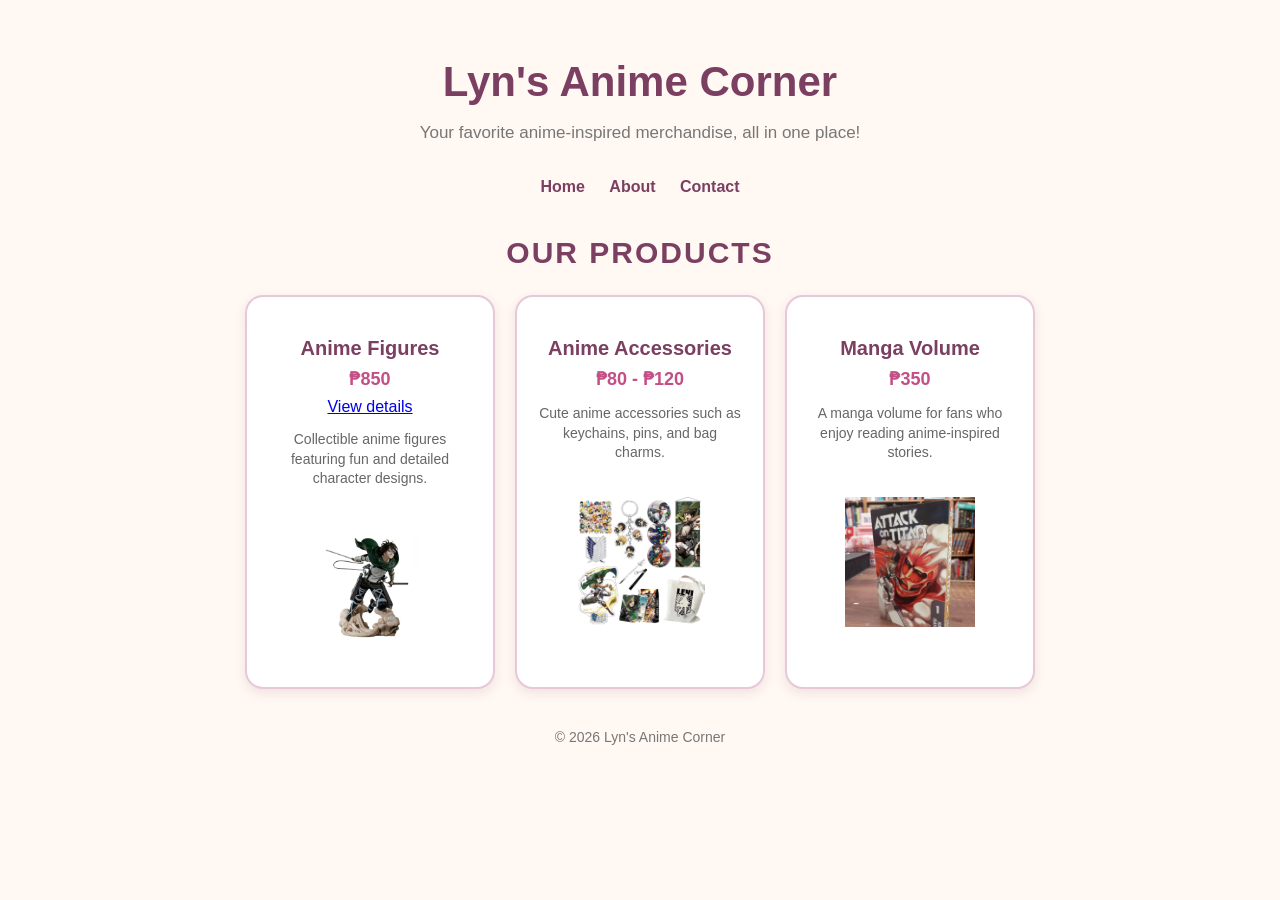
==== index.html @ 78e8f62b "Add anime figures product detail page" ====
<!DOCTYPE html>
<html lang="en">
<head>
    <meta charset="UTF-8">
    <meta name="viewport" content="width=device-width, initial-scale=1.0">
    <title>Lyn's Anime Corner</title>

    <style>
        body {
            font-family: Arial, sans-serif;
            max-width: 1000px;
            margin: 0 auto;
            padding: 30px 20px;
            background-color: #fff8f3;
            color: #333;
        }

        h1 {
            text-align: center;
            font-size: 42px;
            color: #7b3f61;
            margin-bottom: 5px;
        }

        header > p {
            text-align: center;
            font-size: 17px;
            color: #777;
            margin-bottom: 35px;
        }

        .shop-layout {
            display: flex;
            gap: 30px;
            align-items: stretch;
        }

        .owner {
            width: 30%;
            text-align: center;
            background-color: #f3dce8;
            padding: 25px;
            border-radius: 18px;
            box-sizing: border-box;
        }

        .owner h2 {
            color: #7b3f61;
        }

        .owner img {
            width: 180px;
            max-width: 100%;
            margin-top: 15px;
        }

        .products {
                width: 100%;
                text-align: center;
        }

        .products > h2 {
            text-align: center;
            font-size: 30px;
            color: #7b3f61;
            margin-top: 0;
            margin-bottom: 25px;
            text-transform: uppercase;
            letter-spacing: 2px;
        }

        .product-list {
                display: flex;
                justify-content: center;
                gap: 20px;
        }

        article {
            flex: 1;
            max-width: 250px;
            text-align: center;
            padding: 20px;
            background-color: #ffffff;
            border: 2px solid #e8c8d8;
            border-radius: 18px;
            box-sizing: border-box;
            box-shadow: 0 4px 12px rgba(123, 63, 97, 0.12);
            transition: transform 0.2s ease, box-shadow 0.2s ease;
        }

        article:hover {
            transform: translateY(-5px);
            box-shadow: 0 8px 18px rgba(123, 63, 97, 0.2);
        }

        article h3 {
            color: #7b3f61;
            font-size: 20px;
            margin-bottom: 8px;
        }

        article p:first-of-type {
            font-size: 18px;
            font-weight: bold;
            color: #c44f87;
            margin: 8px;
        }

        article p:nth-of-type(2) {
            color: #666;
            font-size: 14px;
            line-height: 1.4;
        }

        article img {
            width: 130px;
            height: 150px;
            object-fit: contain;
            margin-top: 10px;
        }

        @media (max-width: 800px) {
            .shop-layout {
                flex-direction: column;
            }

            .owner,
            .products {
                width: 100%;
            }

            .product-list {
                flex-direction: column;
            }
        }

        nav {
            text-align: center;
            margin: 20px 0 40px;
        }

        nav ul {
            list-style: none;
            padding: 0;
            margin: 0;
        }

        nav li {
            display: inline-block;
            margin: 0 10px;
        }

        nav a {
            text-decoration: none;
            color: #7b3f61;
            font-weight: bold;
        }

        nav a:hover {
            color: #c44f87;
        }

        footer {
            text-align: center;
            margin-top: 40px;
            color: #777;
            font-size: 14px;
        }

    </style>
</head>

<body>

    <header>
        <h1>Lyn's Anime Corner</h1>

        <p>Your favorite anime-inspired merchandise, all in one place!</p>

        <nav>
            <ul>
                <li><a href="index.html">Home</a></li>
                <li><a href="about.html">About</a></li>
                <li><a href="contact.html">Contact</a></li>
            </ul>
        </nav>
    </header>

    <main>

        <div class="shop-layout">

        <div class="products">

            <h2>Our Products</h2>

            <div class="product-list">

                <article>
                    <h3>Anime Figures</h3>
                    <p>₱850</p>
                        <a href="products/anime-figures.html">View details</a>
                    <p>Collectible anime figures featuring fun and detailed character designs.</p>
                    <img src="anime-figure.jpg" alt="Anime figure collectible">
                </article>

                <article>
                    <h3>Anime Accessories</h3>
                    <p>₱80 - ₱120</p>
                    <p>Cute anime accessories such as keychains, pins, and bag charms.</p>
                    <img src="anime-accessories.jpg" alt="Anime accessories such as keychains and pins">
                </article>

                <article>
                    <h3>Manga Volume</h3>
                    <p>₱350</p>
                    <p>A manga volume for fans who enjoy reading anime-inspired stories.</p>
                    <img src="manga-volume.jpg" alt="Manga volume">
                </article>

            </div>

        </div>

        </div>

    </main>

    <footer>
        <p>© 2026 Lyn's Anime Corner</p>
    </footer>

</body>
</html>
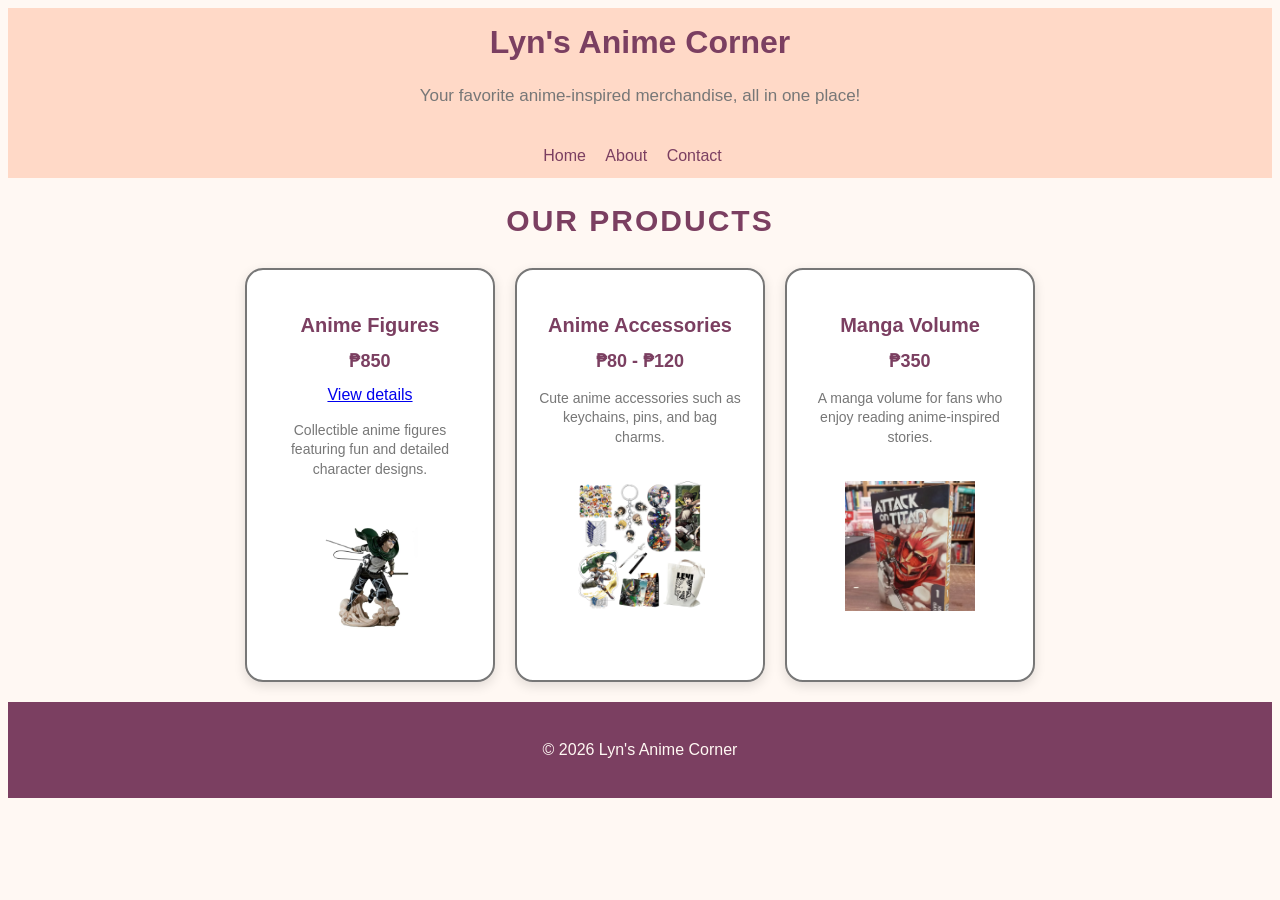
==== commit 5d4c67bd: "Create external stylesheet" ====
--- a/index.html
+++ b/index.html
@@ -4,170 +4,8 @@
     <meta charset="UTF-8">
     <meta name="viewport" content="width=device-width, initial-scale=1.0">
     <title>Lyn's Anime Corner</title>
+    <link rel="stylesheet" href="style.css">
 
-    <style>
-        body {
-            font-family: Arial, sans-serif;
-            max-width: 1000px;
-            margin: 0 auto;
-            padding: 30px 20px;
-            background-color: #fff8f3;
-            color: #333;
-        }
-
-        h1 {
-            text-align: center;
-            font-size: 42px;
-            color: #7b3f61;
-            margin-bottom: 5px;
-        }
-
-        header > p {
-            text-align: center;
-            font-size: 17px;
-            color: #777;
-            margin-bottom: 35px;
-        }
-
-        .shop-layout {
-            display: flex;
-            gap: 30px;
-            align-items: stretch;
-        }
-
-        .owner {
-            width: 30%;
-            text-align: center;
-            background-color: #f3dce8;
-            padding: 25px;
-            border-radius: 18px;
-            box-sizing: border-box;
-        }
-
-        .owner h2 {
-            color: #7b3f61;
-        }
-
-        .owner img {
-            width: 180px;
-            max-width: 100%;
-            margin-top: 15px;
-        }
-
-        .products {
-                width: 100%;
-                text-align: center;
-        }
-
-        .products > h2 {
-            text-align: center;
-            font-size: 30px;
-            color: #7b3f61;
-            margin-top: 0;
-            margin-bottom: 25px;
-            text-transform: uppercase;
-            letter-spacing: 2px;
-        }
-
-        .product-list {
-                display: flex;
-                justify-content: center;
-                gap: 20px;
-        }
-
-        article {
-            flex: 1;
-            max-width: 250px;
-            text-align: center;
-            padding: 20px;
-            background-color: #ffffff;
-            border: 2px solid #e8c8d8;
-            border-radius: 18px;
-            box-sizing: border-box;
-            box-shadow: 0 4px 12px rgba(123, 63, 97, 0.12);
-            transition: transform 0.2s ease, box-shadow 0.2s ease;
-        }
-
-        article:hover {
-            transform: translateY(-5px);
-            box-shadow: 0 8px 18px rgba(123, 63, 97, 0.2);
-        }
-
-        article h3 {
-            color: #7b3f61;
-            font-size: 20px;
-            margin-bottom: 8px;
-        }
-
-        article p:first-of-type {
-            font-size: 18px;
-            font-weight: bold;
-            color: #c44f87;
-            margin: 8px;
-        }
-
-        article p:nth-of-type(2) {
-            color: #666;
-            font-size: 14px;
-            line-height: 1.4;
-        }
-
-        article img {
-            width: 130px;
-            height: 150px;
-            object-fit: contain;
-            margin-top: 10px;
-        }
-
-        @media (max-width: 800px) {
-            .shop-layout {
-                flex-direction: column;
-            }
-
-            .owner,
-            .products {
-                width: 100%;
-            }
-
-            .product-list {
-                flex-direction: column;
-            }
-        }
-
-        nav {
-            text-align: center;
-            margin: 20px 0 40px;
-        }
-
-        nav ul {
-            list-style: none;
-            padding: 0;
-            margin: 0;
-        }
-
-        nav li {
-            display: inline-block;
-            margin: 0 10px;
-        }
-
-        nav a {
-            text-decoration: none;
-            color: #7b3f61;
-            font-weight: bold;
-        }
-
-        nav a:hover {
-            color: #c44f87;
-        }
-
-        footer {
-            text-align: center;
-            margin-top: 40px;
-            color: #777;
-            font-size: 14px;
-        }
-
-    </style>
 </head>
 
 <body>
--- a/style.css
+++ b/style.css
@@ -0,0 +1,402 @@
+/* VARIABLES */
+:root {
+    --brand-color: #ffd9c7;
+    --dark-ink: #7b3f61;
+    --muted-grey: #777;
+    --light-background: #fff8f3;
+}
+
+/* BASE STYLES */
+* {
+    box-sizing: border-box;
+}
+
+body {
+    font-family: Arial, sans-serif;
+    line-height: 1.5;
+    color: var(--dark-ink);
+    background-color: var(--light-background);
+}
+
+/* LAYOUT REGIONS */
+header {
+    background-color: var(--brand-color);
+    padding: 10px 0;
+    text-align: center;
+}
+
+header h1 {
+    margin: 0 0 10px;
+    color: var(--dark-ink);
+}
+
+header > p {
+    text-align: center;
+    font-size: 17px;
+    color: var(--muted-grey);
+    margin-bottom: 35px;
+}
+
+main {
+    padding: 20px;
+}
+
+footer {
+    background-color: var(--dark-ink);
+    color: var(--light-background);
+    padding: 20px;
+    text-align: center;
+}
+
+/* NAVIGATION */
+nav ul {
+    list-style: none;
+    padding: 0;
+    margin: 0;
+}
+
+nav li {
+    display: inline-block;
+    margin-right: 15px;
+}
+
+nav a {
+    text-decoration: none;
+    color: var(--dark-ink);
+}
+
+/* 5. Product cards */
+.product {
+    background-color: white;
+    padding: 30px;
+    border-radius: 15px;
+    box-shadow: 0 4px 10px rgba(0, 0, 0, 0.08);
+    text-align: center;
+}
+
+/* PRODUCT CARD */
+.product-list {
+    display: flex;
+    justify-content: center;
+    gap: 20px;
+}
+
+.products {
+    width: 100%;
+    text-align: center;
+}
+
+.products > h2 {
+    text-align: center;
+    font-size: 30px;
+    color: var(--dark-ink);
+    margin-top: 0;
+    margin-bottom: 25px;
+    text-transform: uppercase;
+    letter-spacing: 2px;
+}
+
+article {
+    flex: 1;
+    max-width: 250px;
+    text-align: center;
+    padding: 20px;
+    background-color: white;
+    border: 2px solid #e8c8d8;
+    border-radius: 18px;
+    box-shadow: 0 4px 12px rgba(123, 63, 97, 0.12);
+    transition: transform 0.3s ease, box-shadow 0.3s ease;
+}
+
+article:hover {
+    transform: translateY(-5px);
+    box-shadow: 0 8px 18px rgba(123, 63, 97, 0.2);
+}
+
+article p:first-of-type {
+    font-size: 18px;
+    font-weight: bold;
+    color: var(--dark-ink);
+    margin: 8px;
+}
+
+article p:nth-of-type(2) {
+    color: var(--muted-grey);
+    font-size: 14px;
+    line-height: 1.4;
+}
+
+article {
+    flex: 1;
+    max-width: 250px;
+    text-align: center;
+    padding: 20px;
+    background-color: white;
+    border: 2px solid var(--muted-grey);
+    border-radius: 18px;
+    box-shadow: 0 4px 12px rgba(0, 0, 0, 0.12);
+}
+
+article h3 {
+    color: var(--dark-ink);
+    font-size: 20px;
+    margin-bottom: 8px;
+}
+
+article img {
+    width: 130px;
+    height: 150px;
+    object-fit: contain;
+    margin-top: 10px;
+}
+
+/* 6. Responsive layout */
+@media (max-width: 800px) {
+    .shop-layout {
+        flex-direction: column;
+    }
+
+    .owner,
+    .products {
+        width: 100%;
+    }
+
+    .product-list {
+        flex-direction: column;
+    }
+}
+
+/* ABOUT PAGE */
+.about-page {
+    background-color: white;
+    padding: 30px;
+    border-radius: 18px;
+}
+
+.about-page h2 {
+    color: var(--dark-ink);
+}
+
+.owner {
+    text-align: center;
+}
+
+.owner img {
+    width: 180px;
+    max-width: 100%;
+    margin-top: 15px;
+}
+
+/* CONTACT PAGE */
+.contact-page {
+    background-color: white;
+    padding: 30px;
+    border-radius: 18px;
+    text-align: center;
+}
+
+.contact-page h2 {
+    color: var(--dark-ink);
+    font-size: 30px;
+}
+
+.contact-page ul {
+    list-style: none;
+    padding: 0;
+}
+
+.contact-page li {
+    margin: 15px 0;
+    font-size: 17px;
+}
+
+.contact-page form {
+    max-width: 450px;
+    margin: 30px auto;
+}
+
+.contact-page fieldset {
+    padding: 18px;
+    border: 2px solid #ddd;
+    border-radius: 10px;
+    background-color: white;
+}
+
+.contact-page legend {
+    font-size: 1.1rem;
+    font-weight: bold;
+    padding: 0 8px;
+}
+
+.contact-page form p {
+    margin-bottom: 15px;
+}
+
+.contact-page label {
+    display: block;
+    margin-bottom: 5px;
+    font-weight: bold;
+}
+
+.contact-page input,
+.contact-page select,
+.contact-page textarea {
+    width: 100%;
+    padding: 8px;
+    border: 1px solid #bbb;
+    border-radius: 5px;
+    font-size: 0.9rem;
+}
+
+.contact-page textarea {
+    resize: vertical;
+}
+
+.contact-page button {
+    padding: 8px 16px;
+    border: none;
+    border-radius: 5px;
+    font-size: 0.9rem;
+    cursor: pointer;
+}
+
+/* PRODUCT PAGE */
+.product-page {
+    max-width: 900px;
+    margin: 40px auto;
+    padding: 0 20px;
+}
+
+.product-page .product {
+    background-color: white;
+    padding: 30px;
+    border-radius: 15px;
+    box-shadow: 0 4px 10px rgba(0, 0, 0, 0.08);
+    text-align: center;
+}
+
+.product-page .product h1 {
+    color: var(--dark-ink);
+    margin-bottom: 25px;
+}
+
+.product-image {
+    width: 350px;
+    max-width: 100%;
+    border-radius: 12px;
+    margin-bottom: 25px;
+}
+
+.description {
+    text-align: left;
+    margin-top: 20px;
+}
+
+.description h2,
+.specifications h2 {
+    color: var(--dark-ink);
+}
+
+.specifications {
+    margin-top: 30px;
+}
+
+.product-page table {
+    width: 100%;
+    border-collapse: collapse;
+    margin-top: 15px;
+}
+
+.product-page th,
+.product-page td {
+    border: 1px solid #e0cfc5;
+    padding: 12px;
+    text-align: left;
+}
+
+.product-page th {
+    background-color: #ffe5d8;
+    color: var(--dark-ink);
+}
+
+.product-page section {
+    background-color: white;
+    padding: 30px;
+    margin-top: 30px;
+    border-radius: 15px;
+    box-shadow: 0 4px 10px rgba(0, 0, 0, 0.08);
+}
+
+.product-page section h2 {
+    color: var(--dark-ink);
+    text-align: center;
+    margin-top: 0;
+}
+
+.product-page form {
+    margin-top: 20px;
+}
+
+.product-page label {
+    color: var(--dark-ink);
+    font-weight: bold;
+}
+
+.product-page input[type="number"],
+.product-page input[type="email"] {
+    display: block;
+    width: 100%;
+    max-width: 400px;
+    padding: 10px;
+    margin: 8px 0 20px;
+    border: 1px solid #e0cfc5;
+    border-radius: 8px;
+}
+
+.product-page fieldset {
+    border: 1px solid #e0cfc5;
+    border-radius: 10px;
+    padding: 20px;
+    margin-bottom: 20px;
+}
+
+.product-page legend {
+    color: var(--dark-ink);
+    font-weight: bold;
+    padding: 0 8px;
+}
+
+.product-page fieldset label {
+    font-weight: normal;
+    margin-right: 15px;
+}
+
+.product-page input[type="radio"],
+.product-page input[type="checkbox"] {
+    margin-right: 5px;
+}
+
+.product-page button[type="submit"] {
+    background-color: var(--brand-color);
+    color: var(--dark-ink);
+    border: none;
+    padding: 12px 25px;
+    border-radius: 8px;
+    font-weight: bold;
+    cursor: pointer;
+}
+
+.product-page button[type="submit"]:hover {
+    background-color: #ffe5d8;
+}
+
+.email-field {
+    display: flex;
+    align-items: center;
+    gap: 10px;
+    margin-bottom: 20px;
+}
+
+.email-field input[type="email"] {
+    margin: 0;
+}
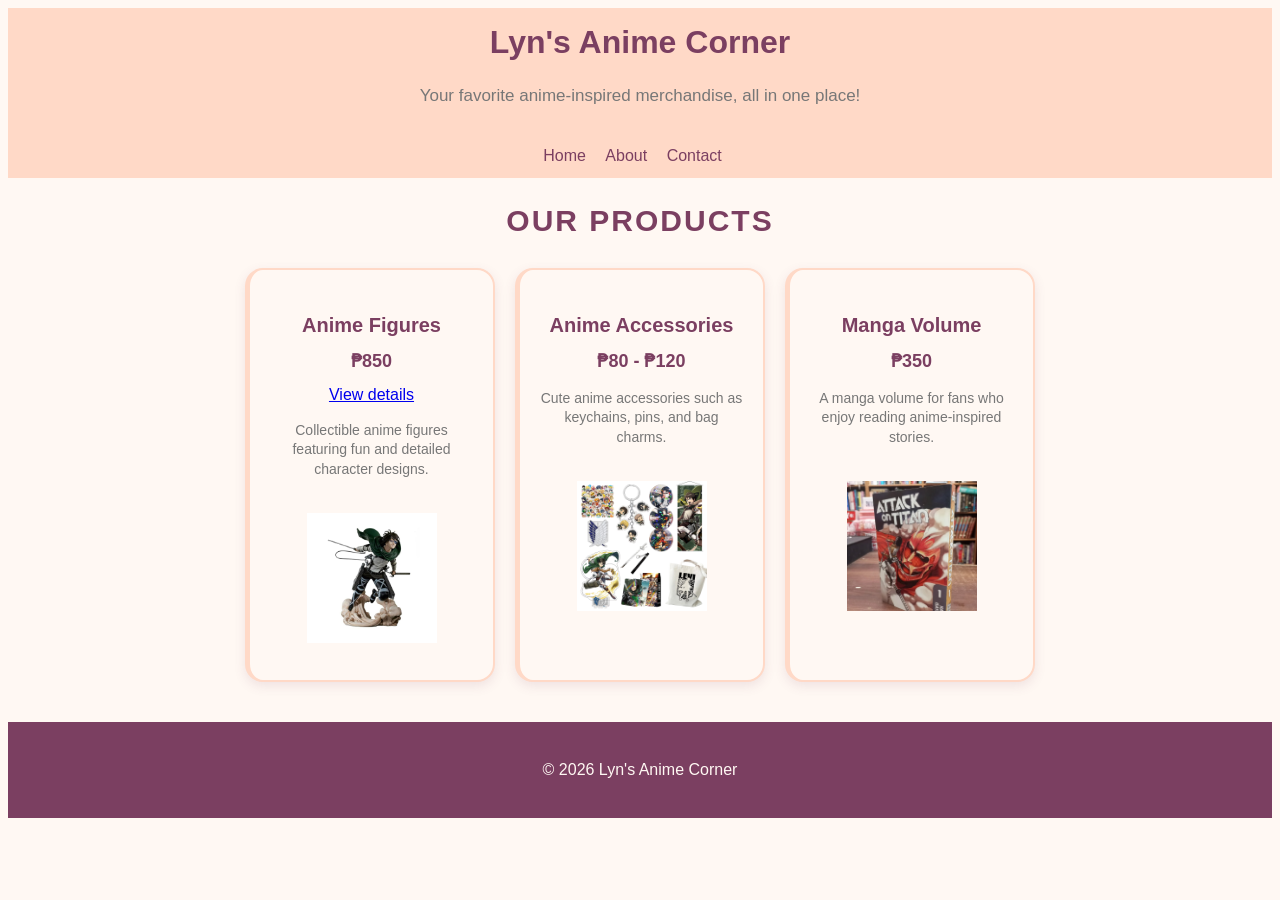
==== commit eb2fb494: "Style product cards and contact form" ====
--- a/index.html
+++ b/index.html
@@ -34,7 +34,7 @@
 
             <div class="product-list">
 
-                <article>
+                <article class="product-card">
                     <h3>Anime Figures</h3>
                     <p>₱850</p>
                         <a href="products/anime-figures.html">View details</a>
@@ -42,14 +42,14 @@
                     <img src="anime-figure.jpg" alt="Anime figure collectible">
                 </article>
 
-                <article>
+                <article class="product-card">
                     <h3>Anime Accessories</h3>
                     <p>₱80 - ₱120</p>
                     <p>Cute anime accessories such as keychains, pins, and bag charms.</p>
                     <img src="anime-accessories.jpg" alt="Anime accessories such as keychains and pins">
                 </article>
 
-                <article>
+                <article class="product-card">
                     <h3>Manga Volume</h3>
                     <p>₱350</p>
                     <p>A manga volume for fans who enjoy reading anime-inspired stories.</p>
--- a/style.css
+++ b/style.css
@@ -96,54 +96,44 @@
     letter-spacing: 2px;
 }
 
-article {
+.product-card {
     flex: 1;
     max-width: 250px;
     text-align: center;
     padding: 20px;
-    background-color: white;
-    border: 2px solid #e8c8d8;
+    margin-bottom: 20px;
+    background-color: var(--light-background);
+    border: 2px solid var(--brand-color);
+    border-left: 5px solid var(--brand-color);
     border-radius: 18px;
     box-shadow: 0 4px 12px rgba(123, 63, 97, 0.12);
-    transition: transform 0.3s ease, box-shadow 0.3s ease;
-}
-
-article:hover {
+    transition: transform 0.3s ease;
+}
+
+.product-card:hover {
     transform: translateY(-5px);
-    box-shadow: 0 8px 18px rgba(123, 63, 97, 0.2);
-}
-
-article p:first-of-type {
+}
+
+.product-card h3 {
+    color: var(--dark-ink);
+    font-size: 20px;
+    margin-bottom: 8px;
+}
+
+.product-card p:first-of-type {
     font-size: 18px;
     font-weight: bold;
     color: var(--dark-ink);
     margin: 8px;
 }
 
-article p:nth-of-type(2) {
+.product-card p:nth-of-type(2) {
     color: var(--muted-grey);
     font-size: 14px;
     line-height: 1.4;
 }
 
-article {
-    flex: 1;
-    max-width: 250px;
-    text-align: center;
-    padding: 20px;
-    background-color: white;
-    border: 2px solid var(--muted-grey);
-    border-radius: 18px;
-    box-shadow: 0 4px 12px rgba(0, 0, 0, 0.12);
-}
-
-article h3 {
-    color: var(--dark-ink);
-    font-size: 20px;
-    margin-bottom: 8px;
-}
-
-article img {
+.product-card img {
     width: 130px;
     height: 150px;
     object-fit: contain;
@@ -216,16 +206,18 @@
 }
 
 .contact-page fieldset {
-    padding: 18px;
-    border: 2px solid #ddd;
+    padding: 20px;
+    border: 2px solid var(--brand-color);
     border-radius: 10px;
-    background-color: white;
+    background-color: var(--light-background);
 }
 
 .contact-page legend {
+    color: var(--dark-ink);
     font-size: 1.1rem;
     font-weight: bold;
     padding: 0 8px;
+    border-bottom: 3px solid var(--brand-color);
 }
 
 .contact-page form p {
@@ -252,11 +244,21 @@
     resize: vertical;
 }
 
+.contact-page input:focus,
+.contact-page select:focus,
+.contact-page textarea:focus {
+    outline: 3px solid var(--dark-ink);
+    outline-offset: 2px;
+}
+
 .contact-page button {
-    padding: 8px 16px;
+    background-color: var(--brand-color);
+    color: var(--dark-ink);
+    padding: 12px 20px;
     border: none;
-    border-radius: 5px;
-    font-size: 0.9rem;
+    border-radius: 8px;
+    font-size: 1rem;
+    font-weight: bold;
     cursor: pointer;
 }
 
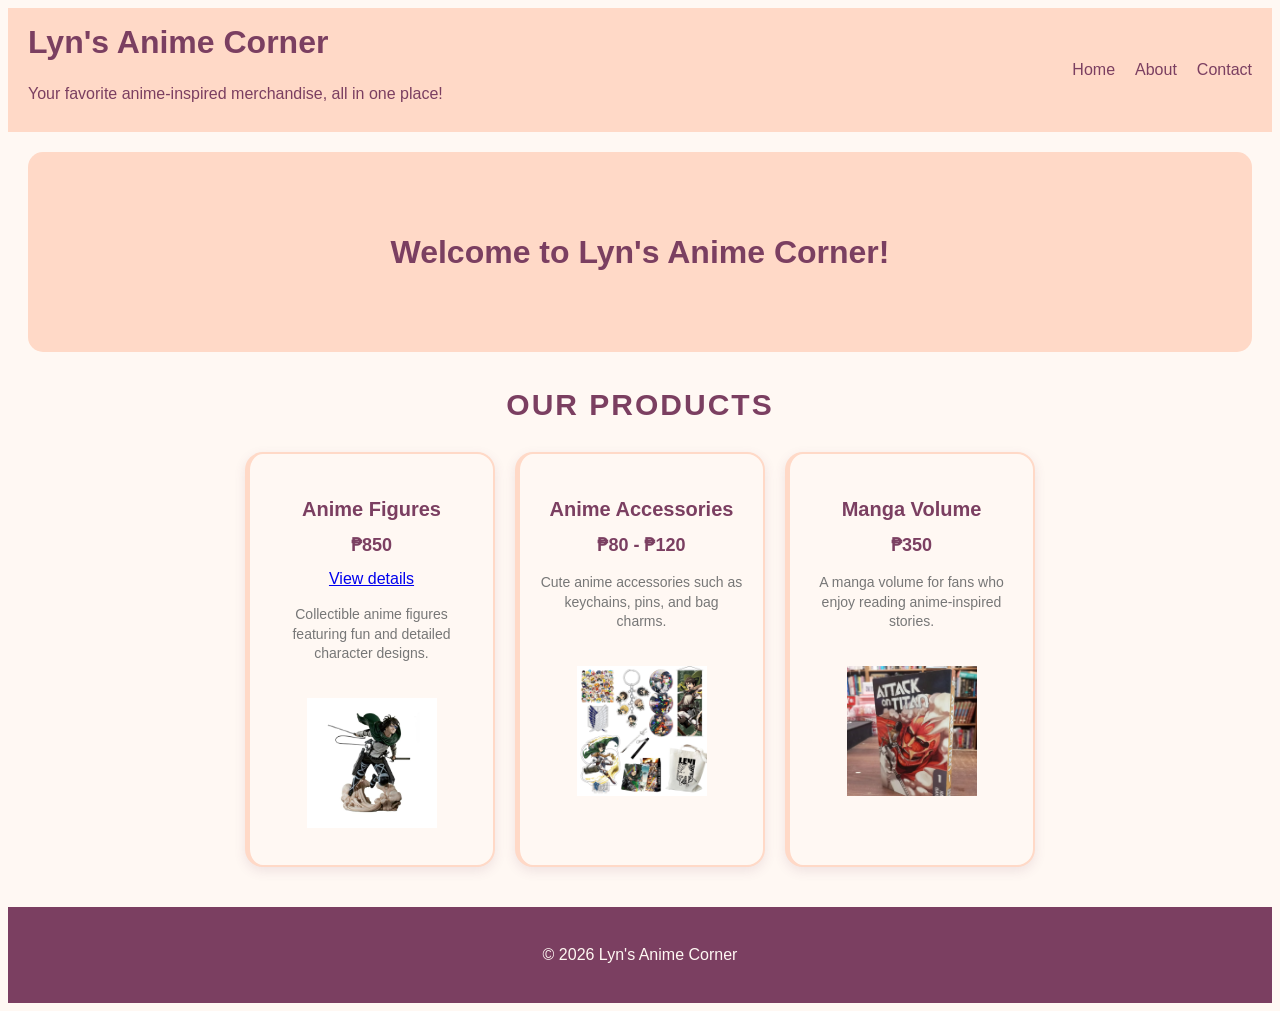
==== commit a71d1035: "Rebuild header with Flexbox" ====
--- a/index.html
+++ b/index.html
@@ -10,21 +10,26 @@
 
 <body>
 
-    <header>
-        <h1>Lyn's Anime Corner</h1>
+     <header class="site-header">
+         <div>
+             <h1>Lyn's Anime Corner</h1>
+             <p>Your favorite anime-inspired merchandise, all in one place!</p>
+         </div>
 
-        <p>Your favorite anime-inspired merchandise, all in one place!</p>
-
-        <nav>
-            <ul>
+         <nav>
+             <ul>
                 <li><a href="index.html">Home</a></li>
                 <li><a href="about.html">About</a></li>
                 <li><a href="contact.html">Contact</a></li>
-            </ul>
-        </nav>
-    </header>
+             </ul>
+         </nav>
+     </header>
 
     <main>
+
+        <section class="shop-banner">
+            <h2>Welcome to Lyn's Anime Corner!</h2>
+        </section>
 
         <div class="shop-layout">
 
--- a/style.css
+++ b/style.css
@@ -21,8 +21,10 @@
 /* LAYOUT REGIONS */
 header {
     background-color: var(--brand-color);
-    padding: 10px 0;
-    text-align: center;
+    padding: 10px 20px;
+    display: flex;
+    justify-content: space-between;
+    align-items: center;
 }
 
 header h1 {
@@ -53,11 +55,12 @@
     list-style: none;
     padding: 0;
     margin: 0;
+    display: flex;
+    gap: 20px;
 }
 
 nav li {
-    display: inline-block;
-    margin-right: 15px;
+    margin: 0;
 }
 
 nav a {
@@ -138,6 +141,23 @@
     height: 150px;
     object-fit: contain;
     margin-top: 10px;
+}
+
+/* CENTRED BANNER */
+.shop-banner {
+    height: 200px;
+    display: flex;
+    justify-content: center;
+    align-items: center;
+    background-color: var(--brand-color);
+    margin-bottom: 30px;
+    border-radius: 15px;
+}
+
+.shop-banner h2 {
+    margin: 0;
+    color: var(--dark-ink);
+    font-size: 32px;
 }
 
 /* 6. Responsive layout */
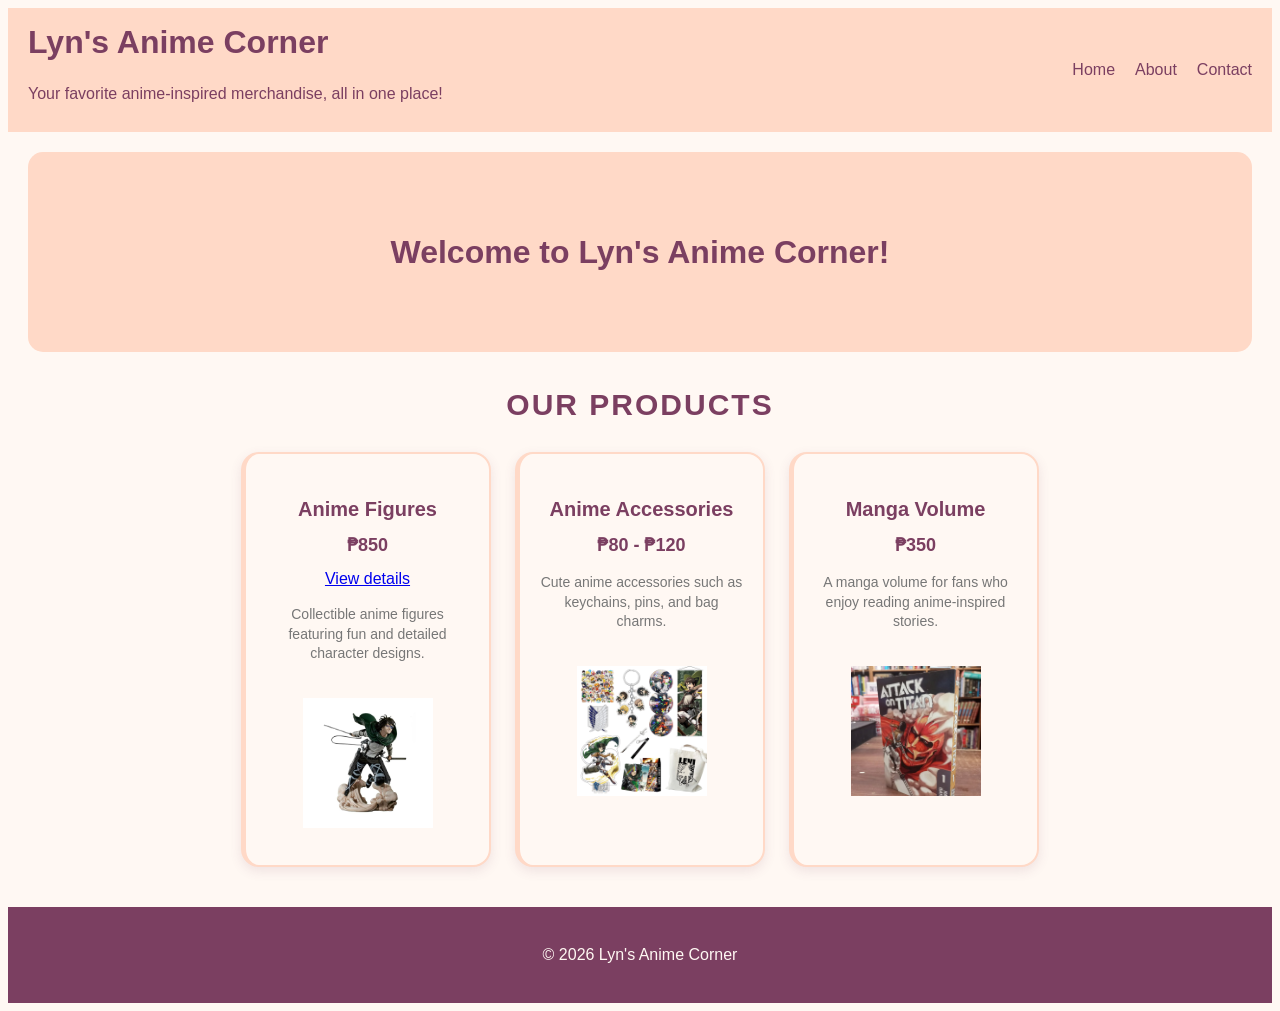
==== commit caba4747: "Make product cards responsive" ====
--- a/index.html
+++ b/index.html
@@ -37,7 +37,7 @@
 
             <h2>Our Products</h2>
 
-            <div class="product-list">
+            <div class="product-grid">
 
                 <article class="product-card">
                     <h3>Anime Figures</h3>
--- a/style.css
+++ b/style.css
@@ -78,10 +78,11 @@
 }
 
 /* PRODUCT CARD */
-.product-list {
+.product-grid {
     display: flex;
-    justify-content: center;
-    gap: 20px;
+    flex-wrap: wrap;
+    justify-content: center; /* optional */
+    gap: 24px;
 }
 
 .products {
@@ -100,7 +101,7 @@
 }
 
 .product-card {
-    flex: 1;
+    flex: 1 1 240px;
     max-width: 250px;
     text-align: center;
     padding: 20px;
@@ -170,10 +171,6 @@
     .products {
         width: 100%;
     }
-
-    .product-list {
-        flex-direction: column;
-    }
 }
 
 /* ABOUT PAGE */
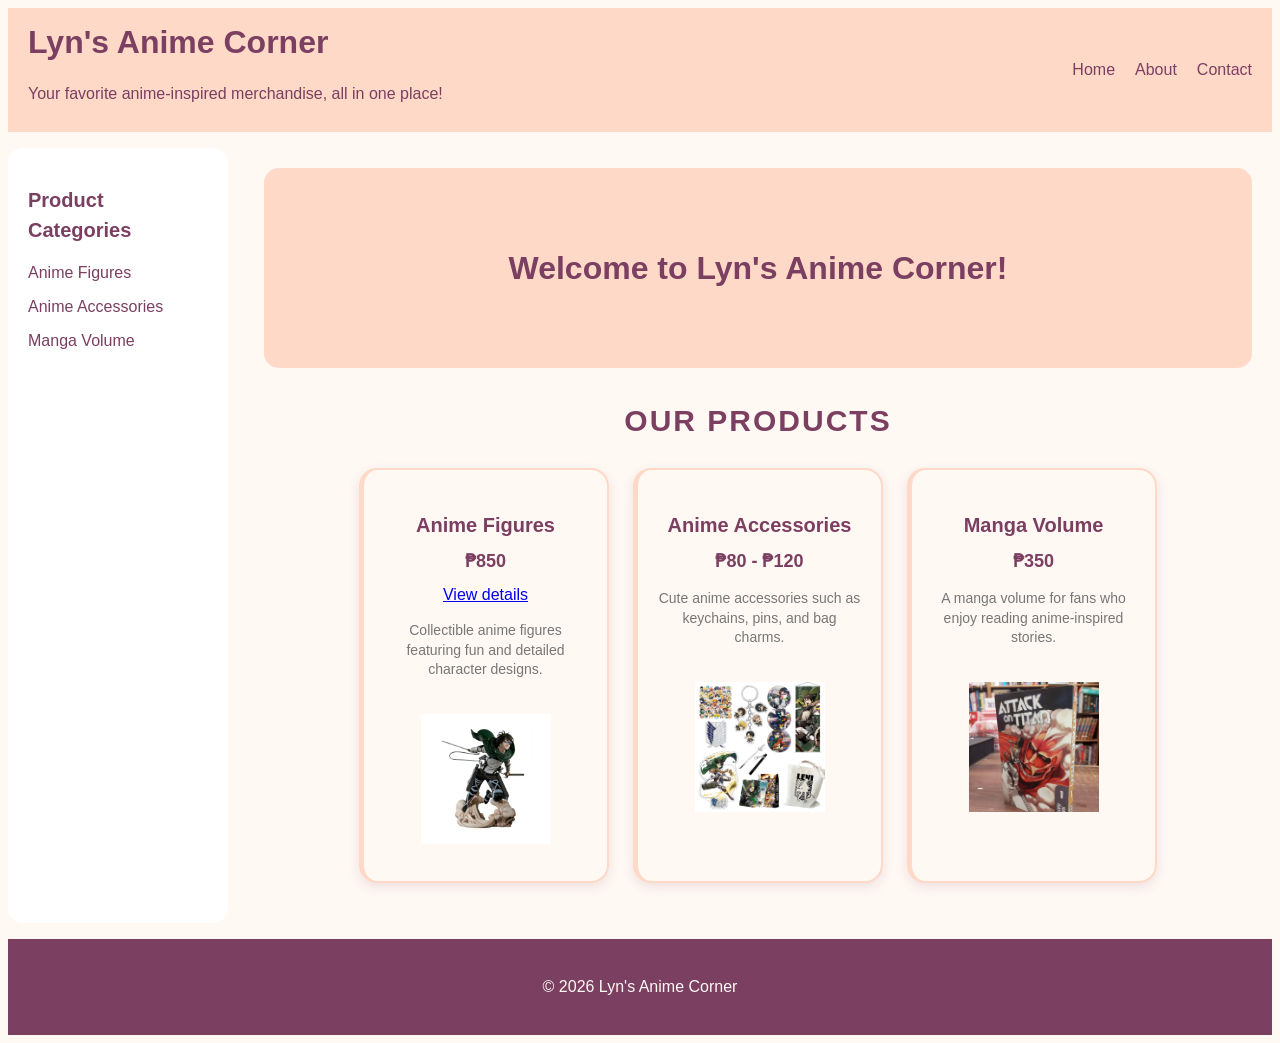
==== commit c427c7e9: "Add grid layout to shop pages" ====
--- a/index.html
+++ b/index.html
@@ -9,6 +9,8 @@
 </head>
 
 <body>
+
+    <div class="page">
 
      <header class="site-header">
          <div>
@@ -24,6 +26,15 @@
              </ul>
          </nav>
      </header>
+
+     <aside>
+        <h2>Product Categories</h2>
+        <ul>
+            <li>Anime Figures</li>
+            <li>Anime Accessories</li>
+            <li>Manga Volume</li>
+        </ul>
+     </aside>
 
     <main>
 
@@ -73,5 +84,7 @@
         <p>© 2026 Lyn's Anime Corner</p>
     </footer>
 
+    </div>
+
 </body>
 </html>
--- a/style.css
+++ b/style.css
@@ -19,7 +19,18 @@
 }
 
 /* LAYOUT REGIONS */
+.page {
+    display: grid;
+    grid-template-columns: 220px 1fr;
+    grid-template-areas:
+        "masthead masthead"
+        "side main"
+        "foot foot";
+    gap: 16px;
+}
+
 header {
+    grid-area: masthead;
     background-color: var(--brand-color);
     padding: 10px 20px;
     display: flex;
@@ -27,6 +38,27 @@
     align-items: center;
 }
 
+aside {
+    grid-area: side;
+    background-color: white;
+    padding: 20px;
+    border-radius: 15px;
+}
+
+aside h2 {
+    color: var(--dark-ink);
+    font-size: 20px;
+}
+
+aside ul {
+    list-style: none;
+    padding: 0;
+}
+
+aside li {
+    margin-bottom: 10px;
+}
+
 header h1 {
     margin: 0 0 10px;
     color: var(--dark-ink);
@@ -40,10 +72,12 @@
 }
 
 main {
+    grid-area: main;
     padding: 20px;
 }
 
 footer {
+    grid-area: foot;
     background-color: var(--dark-ink);
     color: var(--light-background);
     padding: 20px;
@@ -81,7 +115,7 @@
 .product-grid {
     display: flex;
     flex-wrap: wrap;
-    justify-content: center; /* optional */
+    justify-content: center;
     gap: 24px;
 }
 
@@ -163,8 +197,13 @@
 
 /* 6. Responsive layout */
 @media (max-width: 800px) {
-    .shop-layout {
-        flex-direction: column;
+    .page {
+        grid-template-columns: 1fr;
+        grid-template-areas:
+            "masthead"
+            "side"
+            "main"
+            "foot";
     }
 
     .owner,
@@ -282,8 +321,8 @@
 /* PRODUCT PAGE */
 .product-page {
     max-width: 900px;
-    margin: 40px auto;
-    padding: 0 20px;
+    margin: 0 auto;
+    padding: 20px;
 }
 
 .product-page .product {
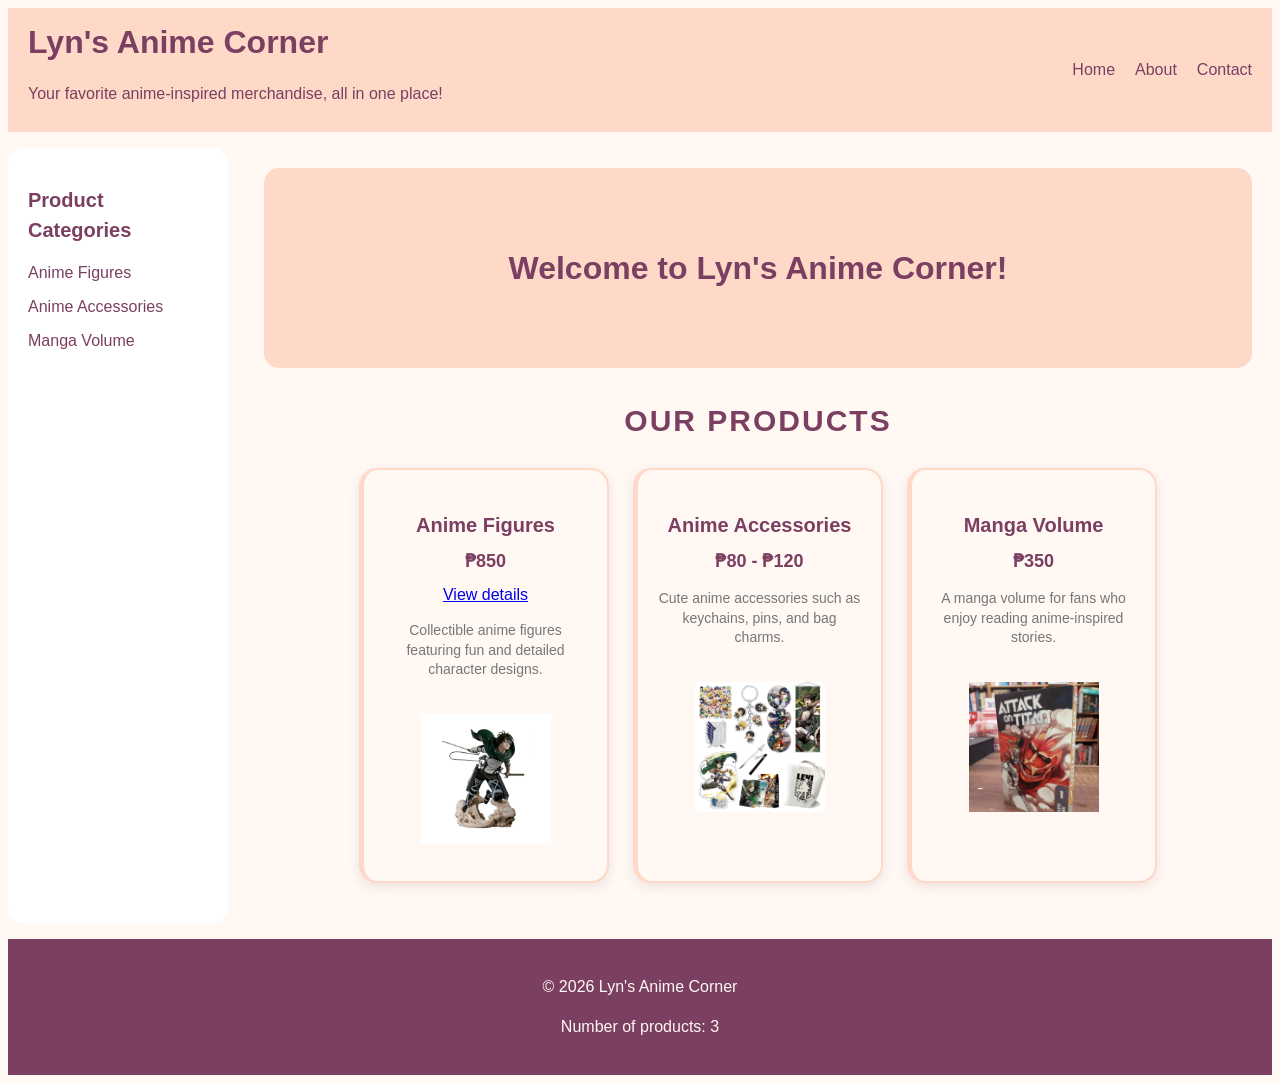
==== commit 1aeec825: "Add JavaScript to anime shop" ====
--- a/index.html
+++ b/index.html
@@ -14,7 +14,7 @@
 
      <header class="site-header">
          <div>
-             <h1>Lyn's Anime Corner</h1>
+             <h1 id="shop-name">Lyn's Anime Corner</h1>
              <p>Your favorite anime-inspired merchandise, all in one place!</p>
          </div>
 
@@ -82,9 +82,11 @@
 
     <footer>
         <p>© 2026 Lyn's Anime Corner</p>
+        <p>Number of products: <span id="product-count">0</span></p>
     </footer>
 
     </div>
 
+    <script src="script.js"></script>
 </body>
 </html>
--- a/style.css
+++ b/style.css
@@ -196,20 +196,32 @@
 }
 
 /* 6. Responsive layout */
-@media (max-width: 800px) {
+
+/* Base: mobile */
+.page {
+    display: grid;
+    grid-template-columns: 1fr;
+    grid-template-areas:
+        "masthead"
+        "main"
+        "side"
+        "foot";
+}
+
+/* Tablet and up */
+@media (min-width: 700px) {
     .page {
-        grid-template-columns: 1fr;
+        grid-template-columns: 220px 1fr;
         grid-template-areas:
-            "masthead"
-            "side"
-            "main"
-            "foot";
+            "masthead masthead"
+            "side     main"
+            "foot     foot";
     }
-
-    .owner,
-    .products {
-        width: 100%;
-    }
+}
+
+.owner,
+.products {
+    width: 100%;
 }
 
 /* ABOUT PAGE */
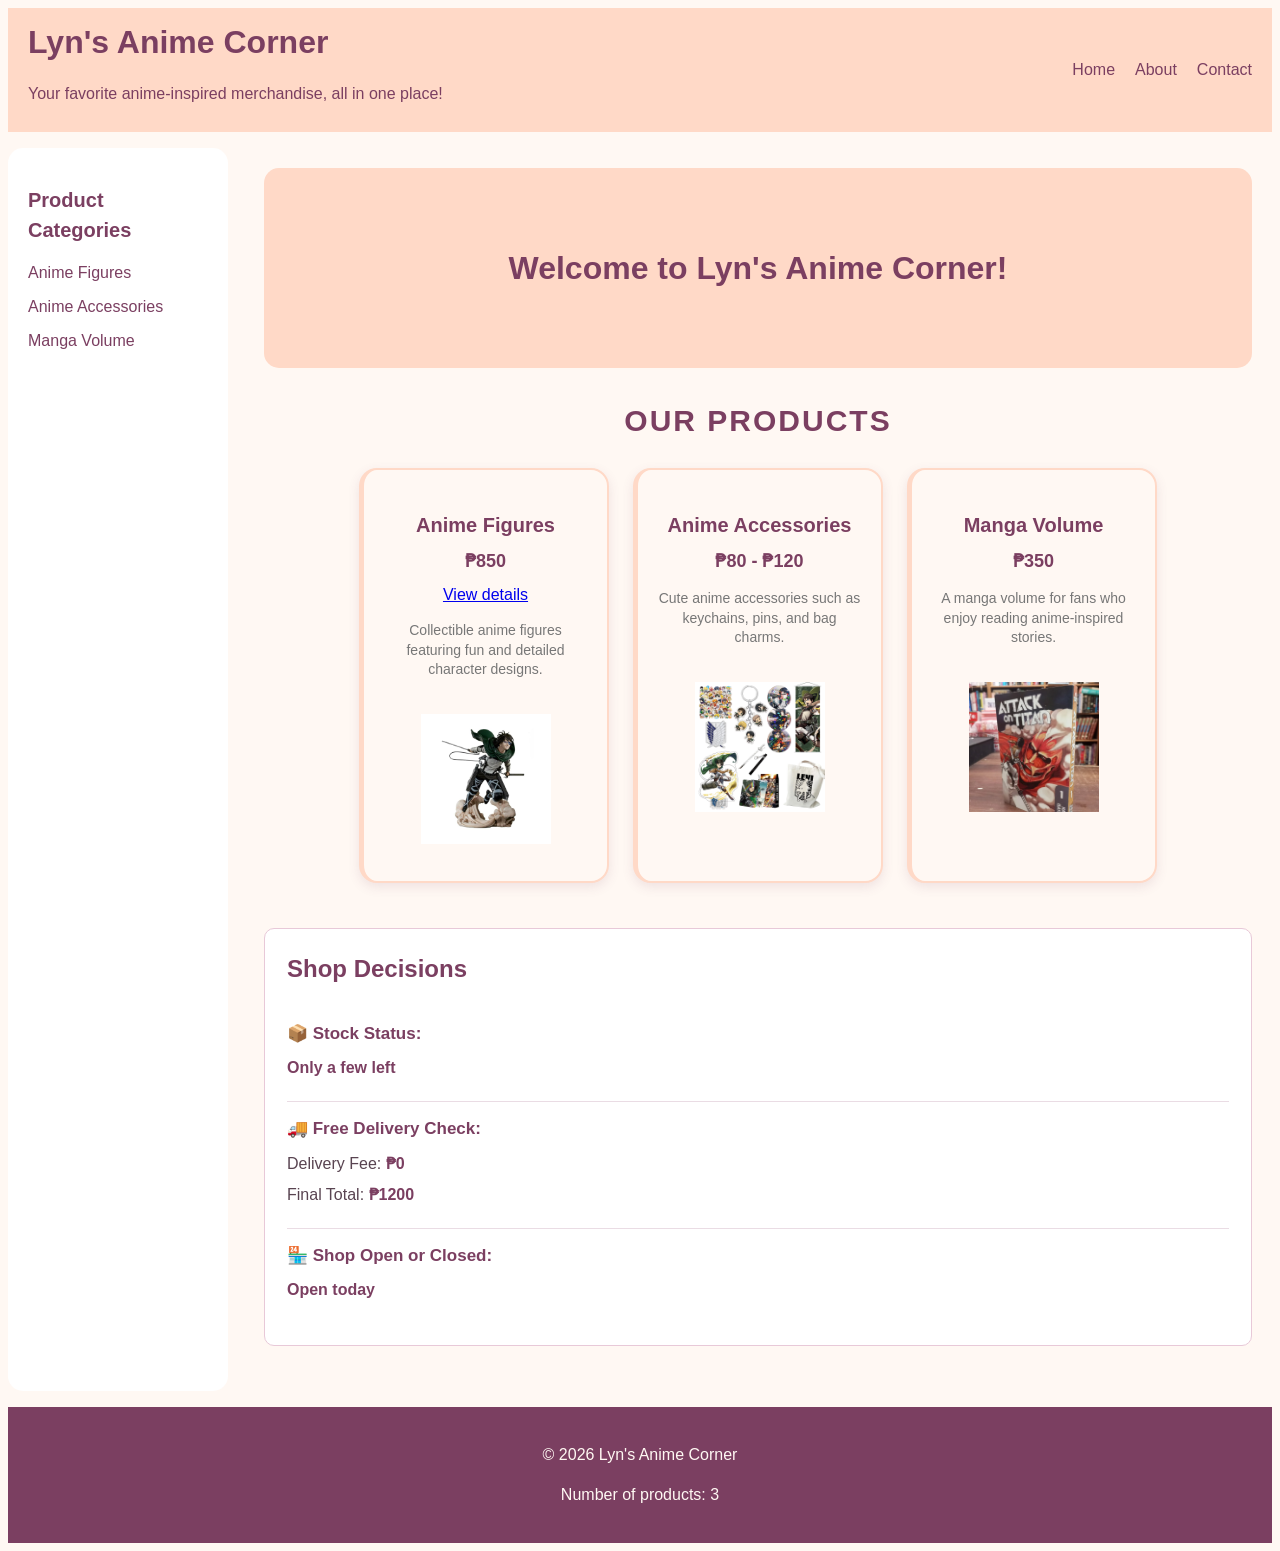
==== commit 082b275d: "Complete Module 8.4 shop decisions" ====
--- a/index.html
+++ b/index.html
@@ -78,6 +78,26 @@
 
         </div>
 
+        <section class="shop-decisions">
+            <h2>Shop Decisions</h2>
+
+            <div class="decision-card">
+                <h3>📦 Stock Status:</h3>
+                <p><span id="stock-status"></span></p>
+            </div>
+
+            <div class="decision-card">
+                <h3>🚚 Free Delivery Check:</h3>
+                <p>Delivery Fee: <span id="delivery-fee"></span></p>
+                <p>Final Total: <span id="final-total"></span></p>
+            </div>
+
+            <div class="decision-card">
+                <h3>🏪 Shop Open or Closed:</h3>
+                <p><span id="shop-status"></span></p>
+            </div>
+        </section>
+
     </main>
 
     <footer>
--- a/style.css
+++ b/style.css
@@ -469,4 +469,45 @@
 
 .email-field input[type="email"] {
     margin: 0;
+}
+
+
+/* Shop Decisions */
+.shop-decisions {
+    background-color: #ffffff;
+    border: 1px solid #e8c9d8;
+    border-radius: 10px;
+    padding: 22px;
+    margin: 25px 0;
+}
+
+.shop-decisions > h2 {
+    color: #7b3f61;
+    margin-top: 0;
+    margin-bottom: 20px;
+}
+
+.decision-card {
+    padding: 14px 0;
+    border-bottom: 1px solid #eadce4;
+}
+
+.decision-card:last-child {
+    border-bottom: none;
+}
+
+.decision-card h3 {
+    color: #7b3f61;
+    font-size: 17px;
+    margin: 0 0 10px;
+}
+
+.decision-card p {
+    color: #594451;
+    margin: 7px 0;
+}
+
+.decision-card span {
+    color: #7b3f61;
+    font-weight: bold;
 }
